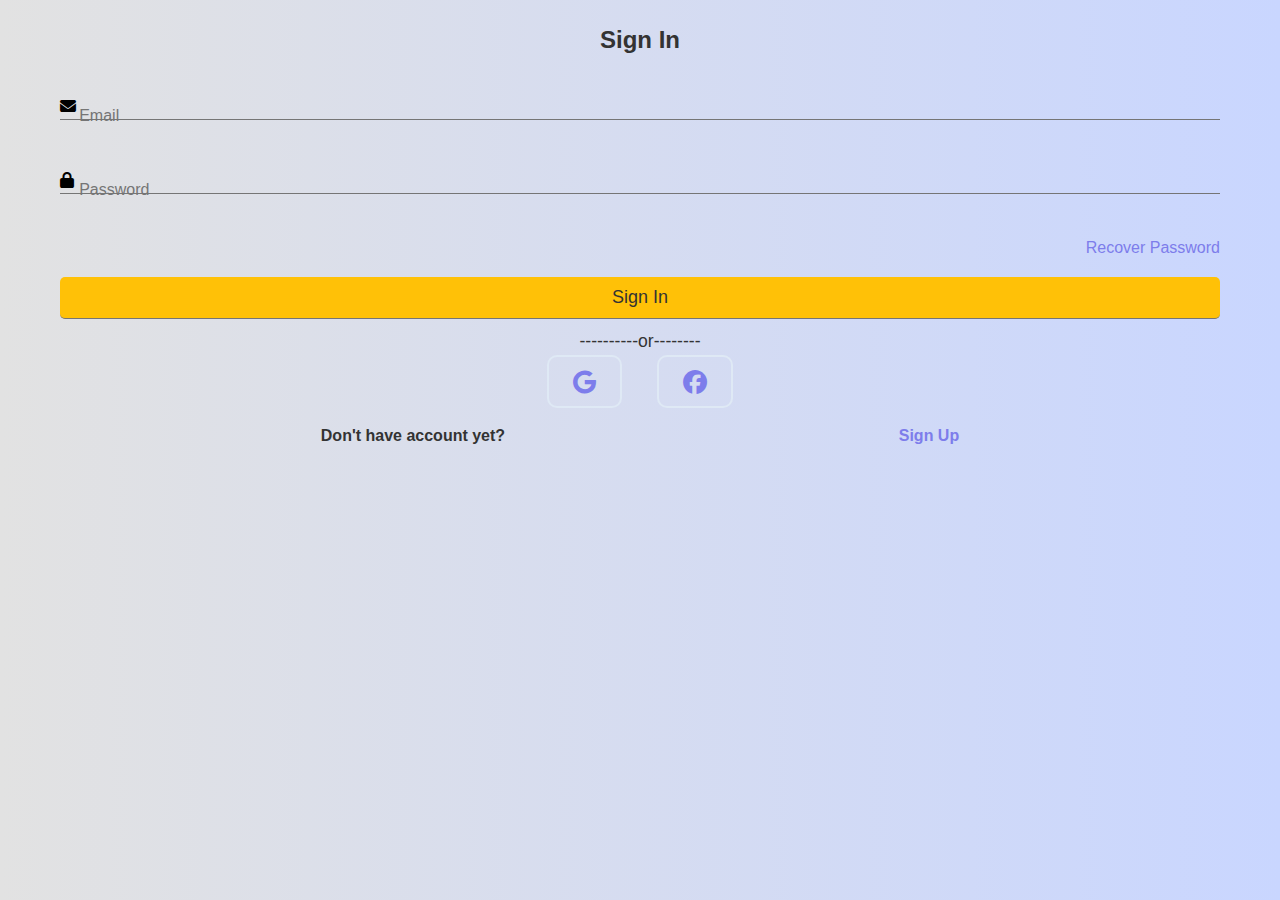
==== index.html @ a1305de2 "Add files via upload" ====
<!DOCTYPE html>
<html lang="en">
<head>
    <meta charset="UTF-8">
    <meta name="viewport" content="width=device-width, initial-scale=1.0">
    <title>Register & Login</title>
    <link rel="stylesheet" href="https://cdnjs.cloudflare.com/ajax/libs/font-awesome/6.5.1/css/all.min.css">
    <link rel="stylesheet" href="style.css">
</head>
<body>
    <div class="container" id="signup" style="display:none;">
      <h1 class="form-title">Register</h1>
      <form method="post" action="">
        <div class="input-group">
           <i class="fas fa-user"></i>
           <input type="text" name="fName" id="fName" placeholder="First Name" required>
           <label for="fname">First Name</label>
        </div>
        <div class="input-group">
            <i class="fas fa-user"></i>
            <input type="text" name="lName" id="lName" placeholder="Last Name" required>
            <label for="lName">Last Name</label>
        </div>
        <div class="input-group">
            <i class="fas fa-envelope"></i>
            <input type="email" name="email" id="email" placeholder="Email" required>
            <label for="email">Email</label>
        </div>
        <div class="input-group">
            <i class="fas fa-lock"></i>
            <input type="password" name="password" id="password" placeholder="Password" required>
            <label for="password">Password</label>
        </div>
       <input type="submit" class="btn" value="Sign Up" name="signUp">
      </form>
      <p class="or">
        ----------or--------
      </p>
      <div class="icons">
        <i class="fab fa-google"></i>
        <i class="fab fa-facebook"></i>
      </div>
      <div class="links">
        <p>Already Have Account ?</p>
        <button id="signInButton">Sign In</button>
      </div>
    </div>

    <div class="container" id="signIn">
        <h1 class="form-title">Sign In</h1>
        <form method="post" action="register.php">
          <div class="input-group">
              <i class="fas fa-envelope"></i>
              <input type="email" name="email" id="email" placeholder="Email" required>
              <label for="email">Email</label>
          </div>
          <div class="input-group">
              <i class="fas fa-lock"></i>
              <input type="password" name="password" id="password" placeholder="Password" required>
              <label for="password">Password</label>
          </div>
          <p class="recover">
            <a href="#">Recover Password</a>
          </p>
         <input type="submit" class="btn" value="Sign In" name="signIn">
        </form>
        <p class="or">
          ----------or--------
        </p>
        <div class="icons">
          <i class="fab fa-google"></i>
          <i class="fab fa-facebook"></i>
        </div>
        <div class="links">
          <p>Don't have account yet?</p>
          <button id="signUpButton">Sign Up</button>
        </div>
      </div>
      <script src="script.js"></script>
</body>
</html>
---- style.css ----
/* Reset styles */
* {
    margin: 0;
    padding: 0;
    box-sizing: border-box;
}

/* Global styles */
body {
    font-family: "Arial", sans-serif;
    background: linear-gradient(to right, #e2e2e2, #c9d6ff);
    color: #333;
    line-height: 1.6;
    position: relative;
}

.container {
    max-width: 1200px;
    margin: 0 auto;
    padding: 0 20px;
    position: relative;
}

/* Navigation */
.navbar {
    background-color: rgba(255, 0, 0, 0.5);
    padding: 15px 0;
    position: absolute;
    width: 100%;
    top: 0;
    z-index: 1000;
    position: fixed;
}

.navbar .container {
    display: flex;
    justify-content: space-between;
    align-items: center;
}

.navlist {
    list-style-type: none;
    margin: 0;
    padding: 0;
}

.navlist li {
    display: inline;
}

.navlist li:not(:last-child) {
    margin-right: 20px;
}

.navlist li a {
    color: black;
    text-decoration: none;
    font-size: 18px;
    transition: color 0.3s;
}

.navlist li a:hover {
    color: #ffc107;
}

/* Hero Section */
.hero {
    color: #fff;
    text-align: center;
    padding: 150px 0;
    position: relative;
    z-index: 1;
}

.hero h2 {
    font-size: 36px;
    margin-bottom: 20px;
    color: black;
}

.hero p {
    font-size: 20px;
    margin-bottom: 40px;
    color: brown;
}

.btn {
    display: inline-block;
    background-color: #ffc107;
    color: #333;
    padding: 10px 20px;
    text-decoration: none;
    font-size: 18px;
    border-radius: 5px;
    transition: background-color 0.3s;
}

.btn:hover {
    background-color: #ffca28;
}

/* Section */
.section {
    padding: 80px 0;
}

.section h2 {
    text-align: center;
    margin-bottom: 40px;
}

/* Product List */
.product-list {
    display: flex;
    justify-content: center;
    gap: 20px; /* Gap between product boxes */
}

.product {
    background-color: #fff;
    border-radius: 5px;
    box-shadow: 0 0 10px rgba(0, 0, 0, 0.1);
    margin: 20px;
    padding: 20px;
    width: 300px;
}

.product h3 {
    font-size: 24px;
    margin-bottom: 10px;
}

.product p {
    margin-bottom: 20px;
}

.product img {
    width: 100%;
    height: 100%;
    object-fit: cover;
    transition: transform 0.3s ease; /* Smooth transition on hover */
}

.product:hover img {
    transform: scale(1.1); /* Scale up the image on hover */
}

/* Contact Form */
.contact-form {
    max-width: 600px;
    margin: 0 auto;
}

.contact-form input,
.contact-form textarea {
    width: 100%;
    padding: 10px;
    margin-bottom: 20px;
    border: 1px solid #ccc;
    border-radius: 5px;
    font-size: 16px;
}

.contact-form button {
    display: block;
    width: 100%;
    background-color: #ffc107;
    color: #333;
    padding: 10px 0;
    border: none;
    border-radius: 5px;
    font-size: 18px;
    cursor: pointer;
}

.contact-form button:hover {
    background-color: #ffca28;
}

/* Footer */
.footer {
    background-color: #343a40;
    color: #fff;
    text-align: center;
    padding: 20px 0;
    position: relative;
    height: 150px;
    width: 100%;
    bottom: 0;
}

.social-links {
    list-style-type: none;
    padding: 0;
    margin-top: 50px;
}

.social-links li {
    display: inline-block;
    margin: 0 10px; 
}

.social-links li a {
    color: white;
    text-decoration: none;
    font-size: 20px;
}

.social-links li a:hover {
    color: orange;
}

/* Responsive styles */
@media (max-width: 768px) {
    .container {
        padding: 0 10px;
    }

    .hero {
        padding: 100px 0;
    }

    .hero h2 {
        font-size: 30px;
    }

    .hero p {
        font-size: 18px;
    }
}

/* Login Form Styles */
.form-title {
    font-size: 1.5rem;
    font-weight: bold;
    text-align: center;
    padding: 1.3rem;
    margin-bottom: 0.4rem;
}

.input-group {
    padding: 1% 0;
    position: relative;
}

.input-group i {
    position: absolute;
    color: black;
}

input {
    color: inherit;
    width: 100%;
    background-color: transparent;
    border: none;
    border-bottom: 1px solid #757575;
    padding-left: 1.5rem;
    font-size: 15px;
}

input:focus {
    background-color: transparent;
    outline: transparent;
    border-bottom: 2px solid hsl(327, 90%, 28%);
}

input::placeholder {
    color: transparent;
}

label {
    color: #757575;
    position: relative;
    left: 1.2em;
    top: -1.3em;
    cursor: auto;
    transition: 0.3s ease all;
}

input:focus ~ label,
input:not(:placeholder-shown) ~ label {
    top: -3em;
    color: hsl(327, 90%, 28%);
    font-size: 15px;
}

.recover {
    text-align: right;
    font-size: 1rem;
    margin-bottom: 1rem;
}

.recover a {
    text-decoration: none;
    color: rgb(125, 125, 235);
}

.recover a:hover {
    color: blue;
    text-decoration: underline;
}

.btn-login {
    font-size: 1.1rem;
    padding: 8px 0;
    border-radius: 5px;
    outline: none;
    border: none;
    width: 100%;
    background: rgb(125, 125, 235);
    color: white;
    cursor: pointer;
    transition: 0.9s;
}

.btn-login:hover {
    background: #07001f;
}

.or {
    font-size: 1.1rem;
    margin-top: 0.5rem;
    text-align: center;
}

.icons {
    text-align: center;
}

.icons i {
    color: rgb(125, 125, 235);
    padding: 0.8rem 1.5rem;
    border-radius: 10px;
    font-size: 1.5rem;
    cursor: pointer;
    border: 2px solid #dfe9f5;
    margin: 0 15px;
    transition: 1s;
}

.icons i:hover {
    background: #07001f;
    font-size: 1.6rem;
    border: 2px solid rgb(125, 125, 235);
}

.links {
    display: flex;
    justify-content: space-around;
    padding: 0 4rem;
    margin-top: 0.9rem;
    font-weight: bold;
}

button {
    color: rgb(125, 125, 235);
    border: none;
    background-color: transparent;
    font-size: 1rem;
    font-weight: bold;
}

button:hover {
    text-decoration: underline;
    color: blue;
}
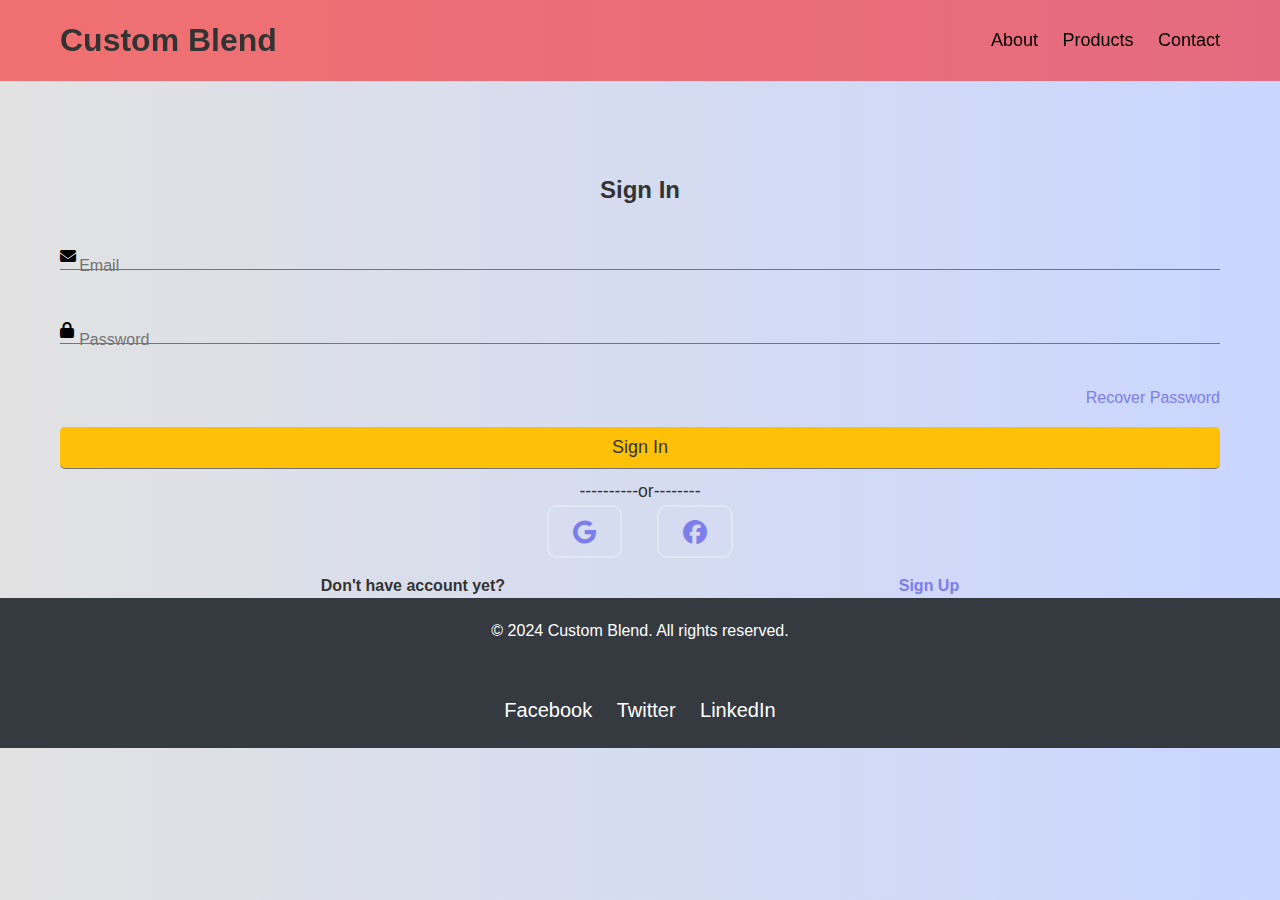
==== commit bcbc5c93: "Update and rename index.php to index.html" ====
--- a/index.html
+++ b/index.html
@@ -8,9 +8,21 @@
     <link rel="stylesheet" href="style.css">
 </head>
 <body>
+  <!-- Navigation -->
+<nav class="navbar">
+    <div class="container">
+        <h1>Custom Blend</h1>
+        <ul class="navlist">
+            <li><a href="#about">About</a></li>
+            <li><a href="#products">Products</a></li>
+            <li><a href="#contact">Contact</a></li>
+        </ul>
+    </div>
+</nav>
+
     <div class="container" id="signup" style="display:none;">
       <h1 class="form-title">Register</h1>
-      <form method="post" action="">
+      <form method="post" action="homepage.php">
         <div class="input-group">
            <i class="fas fa-user"></i>
            <input type="text" name="fName" id="fName" placeholder="First Name" required>
@@ -46,9 +58,9 @@
       </div>
     </div>
 
-    <div class="container" id="signIn">
+    <div class="container" id="signIn" style="margin-top: 150px;">
         <h1 class="form-title">Sign In</h1>
-        <form method="post" action="register.php">
+        <form method="post" action="homepage.php">
           <div class="input-group">
               <i class="fas fa-envelope"></i>
               <input type="email" name="email" id="email" placeholder="Email" required>
@@ -76,6 +88,17 @@
           <button id="signUpButton">Sign Up</button>
         </div>
       </div>
+      <!-- Footer -->
+<footer class="footer">
+    <div class="container">
+        <p>&copy; 2024 Custom Blend. All rights reserved.</p>
+    </div>
+    <ul class="social-links">
+        <li><a href="https://www.facebook.com/profile.php?id=100069383474015">Facebook</a></li>
+        <li><a href="https://twitter.com/rajputmanav540">Twitter</a></li>
+        <li><a href="https://www.linkedin.com/in/manav-rajput-029062242/">LinkedIn</a></li>
+    </ul>
+</footer>
       <script src="script.js"></script>
 </body>
-</html>+</html>
